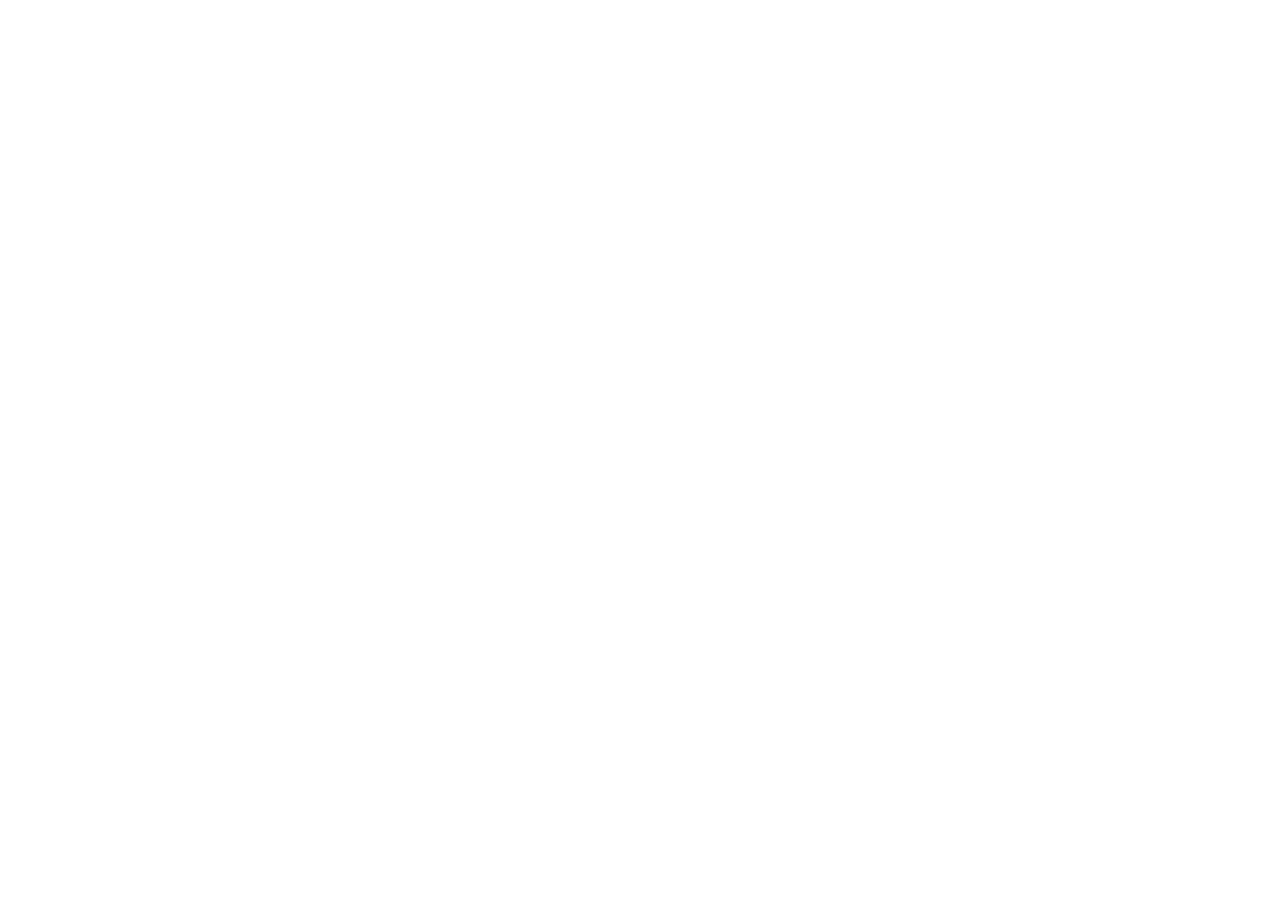
==== index.html @ e71c6cc1 "carga de index" ====
<!DOCTYPE html>
<html lang="es">
<head>
    <meta charset="UTF-8" />
    <meta http-equiv="X-UA-Compatible" content="IE=edge" />
    <meta name="viewport" content="width=device-width, initial-scale=1.0" />
    <meta name="description" content="Ecommerce de accesorios y repuestos de moto" />
    <meta name="author" content="Grupo N°5" />
    <meta name="keywords" content="Repuestos de motos" />
    <!-- Enlace a CSS de Bootstrap -->
    <link rel="stylesheet" href="./css/bootstrap.min.css" />
    <link rel="stylesheet" href="./css/stylesheet.css">
    <title>Rolling Moto</title>
</head>

<body >

</body>
</html>
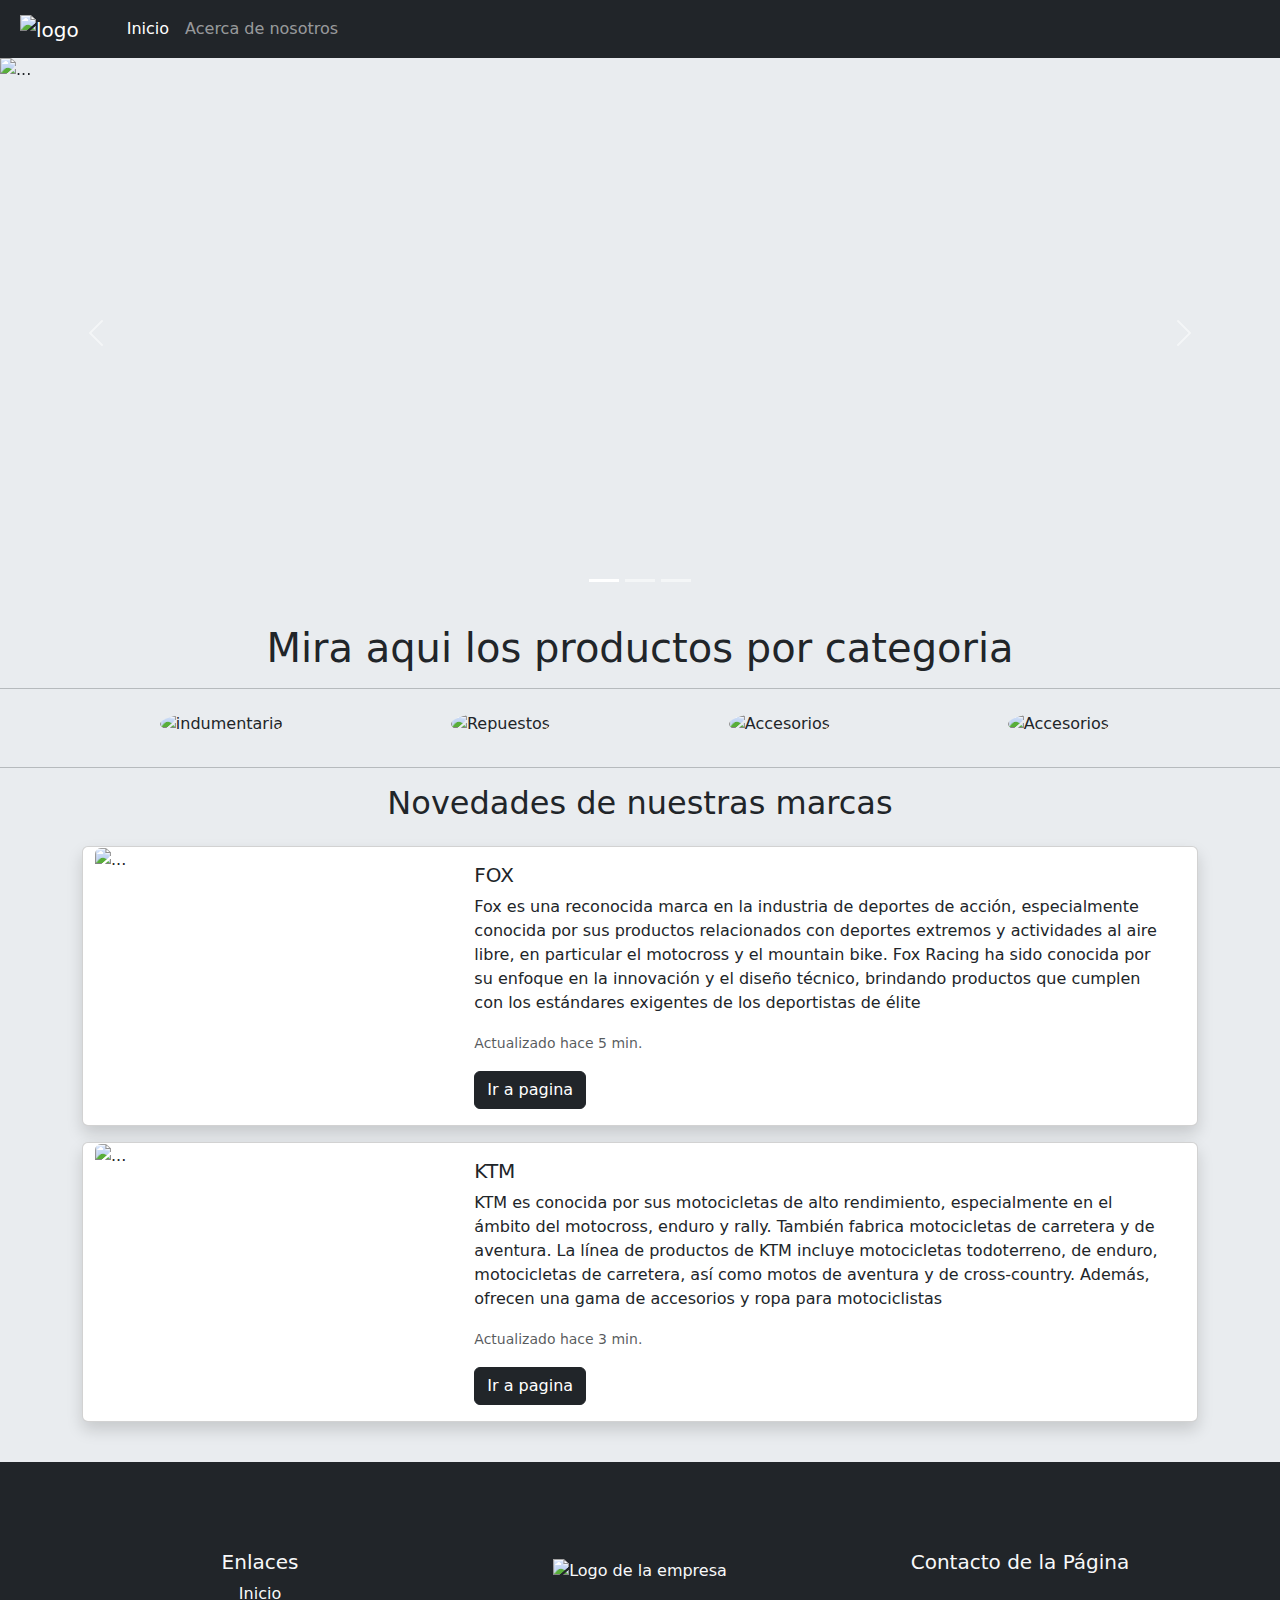
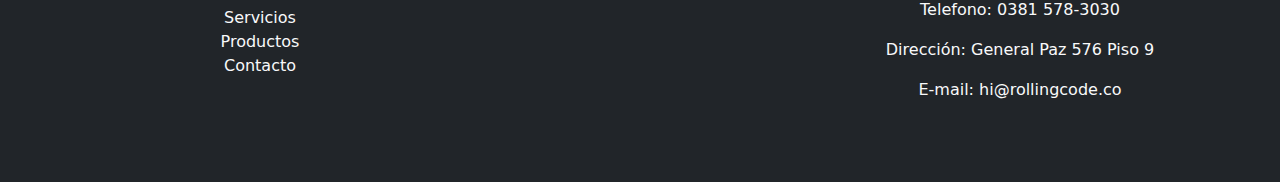
==== commit b2bba22c: "Merge pull request #46 from AgusGuitler/reviewFinal" ====
--- a/index.html
+++ b/index.html
@@ -1,19 +1,320 @@
 <!DOCTYPE html>
 <html lang="es">
 <head>
-    <meta charset="UTF-8" />
-    <meta http-equiv="X-UA-Compatible" content="IE=edge" />
-    <meta name="viewport" content="width=device-width, initial-scale=1.0" />
-    <meta name="description" content="Ecommerce de accesorios y repuestos de moto" />
-    <meta name="author" content="Grupo N°5" />
-    <meta name="keywords" content="Repuestos de motos" />
-    <!-- Enlace a CSS de Bootstrap -->
-    <link rel="stylesheet" href="./css/bootstrap.min.css" />
-    <link rel="stylesheet" href="./css/stylesheet.css">
-    <title>Rolling Moto</title>
+  <meta charset="UTF-8" />
+  <meta http-equiv="X-UA-Compatible" content="IE=edge" />
+  <meta name="viewport" content="width=device-width, initial-scale=1.0" />
+  <meta name="description" content="Ecommerce de accesorios y repuestos de moto" />
+  <meta name="author" content="Grupo N°5" />
+  <meta name="keywords" content="Repuestos de motos" />
+  <!-- Enlace a CSS de Bootstrap -->
+  <link rel="stylesheet" href="./css/bootstrap.min.css" />
+  <link rel="stylesheet" href="https://cdnjs.cloudflare.com/ajax/libs/font-awesome/6.4.2/css/all.min.css">
+  <link rel="stylesheet" href="./css/stylesheet.css" />
+  <link rel="stylesheet" href="/css/regLogin.css">
+  <link rel="shortcut icon" href="/img/icon.webp" type="image/x-icon">
+  <title>Rolling Moto</title>
 </head>
+<body class="bg-body-secondary">
+  <header>
+    <nav class="navbar navbar-expand-lg nav navbar-dark bg-dark sticky-top">
+      <div class="container-fluid">
+          <a class="navbar-brand" href="/index.html">
+            <img src="/img/logorolling.webp" class="mx-2" alt="logo" style="height: 50px;">
+          </a>
+          <button class="navbar-toggler" type="button" data-bs-toggle="collapse" data-bs-target="#navbarSupportedContent"
+              aria-controls="navbarSupportedContent" aria-expanded="false" aria-label="Toggle navigation">
+              <span class="navbar-toggler-icon"></span>
+          </button>
+          <div class="collapse navbar-collapse" id="navbarSupportedContent">
+              <ul class="navbar-nav me-auto mb-2 mb-lg-0 px-3">
+                  <li class="nav-item">
+                      <a class="nav-link active" aria-current="page" href="/index.html">Inicio</a>
+                  </li>
+                  <li class="nav-item">
+                      <a class="nav-link" href="/pages/aboutUs.html">Acerca de nosotros</a>
+                  </li>
+                  <li class="nav-item">
+                      <a class="nav-link d-none" id="adminUserBtn" href="/pages/adminUser.html">Administrar usuarios</a>
+                  </li>
+                  <li class="nav-item">
+                    <a class="nav-link d-none " id="adminProdBtn" href="/pages/adminProd.html">Administrar productos</a>
+                </li>
+                <li class="nav-item">
+                  <a class="nav-link d-none" id="prodSelected" href="/pages/favoriteProd.html">Productos favoritos</a>
+              </li>
+              </ul>
+              <button type="button" class="btn btnSignIn" data-bs-toggle="modal" data-bs-target="#signInModal" id="btnSignIn">
+                INICIAR SESION
+              </button>
+              <button type="button" class="btn btnSignOut d-none" data-bs-toggle="modal" id="btnSignOut" onclick="logOut()">
+                CERRAR SESION
+              </button>
+          </div>
+      </div>
+    </nav>
 
-<body >
-
+    <div class="modal fade" id="signInModal" tabindex="-1" aria-labelledby="exampleModalLabel" aria-hidden="true">
+      <div class="modal-dialog ">
+          <div class="containerModal p-0 " id="container">
+              <div class="modal-content bg-body-secondary">
+                  <button type="button" class="btn-close bg-transparent mt-3 ms-auto p-3" data-bs-dismiss="modal" aria-label="Close"></button>
+              <div class=" form-container sign-up ">
+                  <form id="formSignUp" class="form-signUp">
+                      <h1 class="mt-4">CREAR CUENTA</h1>
+                      <div class="social-icons">
+                          <a href="/pages/errorpage.html" class="icon"><i class="fa-brands fa-google-plus-g"></i></a>
+                          <a href="/pages/errorpage.html" class="icon"><i class="fa-brands fa-facebook-f"></i></a>
+                          <a href="/pages/errorpage.html" class="icon"><i class="fa-brands fa-github"></i></a>
+                          <a href="/pages/errorpage.html" class="icon"><i class="fa-brands fa-linkedin-in"></i></a>
+                      </div>
+                      <span>o crea una cuenta con tu mail</span>
+                      <div class="form_inputs" >
+                          <input type="text" id="nameInput" placeholder="Nombre Completo">
+                          <input type="email"  id="emailInput" placeholder="Email" required>
+                          <div class="password">
+                          <input type="password" id="passInput" placeholder="Contraseña" required>
+                          <img id="passIcon" src="/src/eye-slash.svg" class="" alt="" onclick="pass()">
+                          </div>
+                          <div class="password">
+                          <input type="password" id="repPassInput" placeholder="Repetir Contraseña" class="" required>
+                          <img id="repPassIcon" src="/src/eye-slash.svg" onclick="repPass()">
+                          </div>
+                      </div>
+                      <button id="btn_signUp"type="button" onclick="createUser()">REGISTRARSE</button>
+                  </form>
+              </div>
+              <div class="form-container  sign-in mt-5">
+                  <form class="">
+                      <h1>INICIAR SESION</h1>
+                      <div class="social-icons">
+                          <a href="/pages/errorpage.html" class="icon"><i class="fa-brands fa-google-plus-g"></i></a>
+                          <a href="/pages/errorpage.html" class="icon"><i class="fa-brands fa-facebook-f"></i></a>
+                          <a href="/pages/errorpage.html" class="icon"><i class="fa-brands fa-github"></i></a>
+                          <a href="/pages/errorpage.html" class="icon"><i class="fa-brands fa-linkedin-in"></i></a>
+                      </div>
+                      <span>o inicia sesion con</span>
+                      <div class="form_inputs ">
+                      <input type="email" id="emailSignIn" placeholder="Email" required>
+                      <div class="password">
+                          <input type="password" id="passSignIng"  placeholder="Contraseña" required>
+                          <img id="passSignIngIcon" src="/src/eye-slash.svg" onclick="passSg()">
+                      </div>
+                          <a class="py-1 fs-6 fw-medium" data-bs-toggle="modal" data-bs-target="#restorePass">Olvidaste tu contraseña?</a>                              
+                      </div>
+                      <button id="btn_signIn" type="button" onclick="signIn()">Iniciar Sesion</button>
+                  </form>
+              </div> 
+              <div class="toggle-container">
+                  <div class="toggle">
+                      <div class="toggle-panel toggle-left">
+                          <p>Si ya tienes una cuenta</p>
+                          <button class="hidden" id="login">INICIAR SESION</button>
+                      </div>
+                      <div class="toggle-panel toggle-right">
+                          <p>Si no estas registrado</p>
+                          <button class="hidden" id="register">CREAR CUENTA</button>
+                      </div>
+                  </div>
+              </div>
+              </div>
+          </div>
+        </div>
+      </div>
+    <!-- Modal -->
+      <div class="modal fade" id="restorePass" tabindex="-1" aria-labelledby="exampleModalLabel" aria-hidden="true">
+       <div class="modal-dialog modal-dialog-centered">
+         <form action="/pages/errorpage.html">
+         <div class="modal-content mx-5 bg-dark text-bg-dark">
+          <div class="modal-header">
+              <h1 class="modal-title fs-4" id="exampleModalLabel">Recuperar contraseña</h1>
+              <button type="button" class="btn-close" data-bs-dismiss="modal" aria-label="Close"></button>
+          </div>
+          <div class="modal-body justify-content-center">
+              <p>Ingrese el correo con el que sea registrado</p>
+              <p>Y te enviaremos un correo para continuar</p>
+              <input type="email" name="email" autocomplete="none" class="p-2" placeholder="Email" required>
+          </div>
+          <div class="modal-footer">
+          <button type="button" class="btn btn-secondary" data-bs-dismiss="modal">Cerrar</button>
+          <button type="submit" class="btn btn-custom-hoveer btn-custom-colours text-light">Enviar</button>
+          </div>
+          </div>
+           </form>
+       </div>
+      </div>
+  </header>
+  
+  <main>
+    <div id="" class="carousel slide  d-sm-none d-md-none d-md-block" data-bs-ride="">
+      <img src="./img/bannersmall.webp" class="d-block w-100" alt="banner oferta">
+    </div>
+  
+    <div id="carouselExampleAutoplaying" class="carousel slide d-none d-sm-block" data-bs-ride="carousel">
+      <div class="carousel-indicators">
+        <button type="button" data-bs-target="#carouselExampleAutoplaying" data-bs-slide-to="0" class="active"
+          aria-current="true" aria-label="Slide 1"></button>
+        <button type="button" data-bs-target="#carouselExampleAutoplaying" data-bs-slide-to="1"
+          aria-label="Slide 2"></button>
+        <button type="button" data-bs-target="#carouselExampleAutoplaying" data-bs-slide-to="2"
+          aria-label="Slide 3"></button>
+      </div>
+      <div class="carousel-inner">
+        <div class="carousel-item active" data-bs-interval="4000">
+          <img src="./img/bannerinicial.webp" class="d-block w-100" style="height: 550px" alt="...">
+        </div>
+        <div class="carousel-item" data-bs-interval="4000">
+          <img src="./img/banner2.webp" class="d-block w-100" style="height: 550px" alt="...">
+        </div>
+        <div class="carousel-item" data-bs-interval="4000">
+          <img src="img/banner3.webp" class="d-block w-100" style="height:550px" alt="...">
+        </div>
+      </div>
+      <button class="carousel-control-prev" type="button" data-bs-target="#carouselExampleAutoplaying"
+        data-bs-slide="prev">
+        <span class="carousel-control-prev-icon" aria-hidden="true"></span>
+        <span class="visually-hidden">Previous</span>
+      </button>
+      <button class="carousel-control-next" type="button" data-bs-target="#carouselExampleAutoplaying"
+        data-bs-slide="next">
+        <span class="carousel-control-next-icon" aria-hidden="true"></span>
+        <span class="visually-hidden">Next</span>
+      </button>
+    </div>
+  
+    <section class="mt-3">
+      <h1 class="text-center"> Mira aqui los productos por categoria </h1>
+      <hr>
+  
+      <div class="category_list container row text-center mx-auto m-2">
+        <div class="col-md">
+          <a class="category_item link-transition rounded-circle btn" category="indumentaria">
+            <img src="./img/indumentaria.webp" class="rounded-circle" alt="indumentaria" style="height: 180px;">
+          </a>
+        </div>
+  
+        <div class="col-md ">
+          <a class="category_item link-transition rounded-circle btn " category="repuestos">
+            <img src="./img/repuestos.webp" class="rounded-circle" alt="Repuestos" style="height: 180px;">
+          </a>
+        </div>
+  
+        <div class="col-md w-100">
+          <a class="category_item link-transition rounded-circle btn " category="accesorios">
+            <img src="./img/accesorios.webp" class="rounded-circle" alt="Accesorios" style="height: 180px;">
+          </a>
+        </div>
+        <div class="col-md w-100">
+          <a class="category_item link-transition rounded-circle btn " category="all">
+            <img src="./img/todoslosart.webp" class="rounded-circle" alt="Accesorios" style="height: 180px;">
+          </a>
+        </div>
+      </div>
+    </section>
+  
+  
+    <section class="products-list d-flex justify-content-center flex-wrap" id="cardProducts">
+    </section>
+  
+  
+  
+    <hr>
+    <H2 class="text-center"> Novedades de nuestras marcas</H2>
+    <section class="container m-4 mx-auto row">
+      <div class="card mb-3 col-md-6 w-100 shadow h-100">
+        <div class="row g-0">
+          <div class="col-md-4">
+            <img src="img/FOX.webp" class="img-fluid rounded-start" alt="...">
+          </div>
+          <div class="col-md-8">
+            <div class="card-body">
+              <h5 class="card-title">FOX</h5>
+              <p class="card-text">Fox es una reconocida marca en la industria de deportes de acción, especialmente
+                conocida por sus productos relacionados con deportes extremos y actividades al aire libre, en particular
+                el motocross y el mountain bike.
+                Fox Racing ha sido conocida por su enfoque en la innovación y el diseño técnico, brindando productos que
+                cumplen con los estándares exigentes de los deportistas de élite
+              </p>
+              <p class="card-text"><small class="text-body-secondary">Actualizado hace 5 min.</small></p>
+              <a href="https://www.foxracing.com/" target="_blank">
+                <button type="button" class="btn btn-dark btn-custom-hoveer" data-bs-toggle="modal"
+                  data-bs-target="#exampleModal">
+                  Ir a pagina
+                </button>
+              </a>
+            </div>
+          </div>
+        </div>
+      </div>
+  
+      <div class="card mb-3 col-md-6 w-100 shadow h-100">
+        <div class="row g-0">
+          <div class="col-md-4">
+            <img src="img/KTM.webp" class="img-fluid rounded-start" alt="...">
+          </div>
+          <div class="col-md-8">
+            <div class="card-body">
+              <h5 class="card-title">KTM</h5>
+              <p class="card-text">KTM es conocida por sus motocicletas de alto rendimiento, especialmente en el ámbito
+                del motocross, enduro y rally. También fabrica motocicletas de carretera y de aventura.
+                La línea de productos de KTM incluye motocicletas todoterreno, de enduro, motocicletas de carretera, así
+                como motos de aventura y de cross-country. Además, ofrecen una gama de accesorios y ropa para
+                motociclistas
+              </p>
+              <p class="card-text"><small class="text-body-secondary">Actualizado hace 3 min.</small></p>
+              <a href="https://www.ktm.com/es-es.html" target="_blank">
+                <button type="button" class="btn btn-dark btn-custom-hoveer" data-bs-toggle="modal"
+                  data-bs-target="#exampleModal">
+                  Ir a pagina
+                </button>
+              </a>
+            </div>
+          </div>
+        </div>
+      </div>
+  
+    </section>
+  </main>
+  
+  <footer class="bg-dark text-light py-5 text-center">
+          <div class="container mt-4">
+            <div class="row">
+              <!-- Páginas del Navbar -->
+              <div class="col-md my-3">
+                <h5 class="text-colour-title">
+                  Enlaces
+                </h5>
+                <ul class="list-unstyled">
+                  <li><a class="nav-link" href="../index.html">Inicio</a></li>
+                  <li><a class="nav-link" href="../pages/errorpage.html">Servicios</a></li>
+                  <li><a class="nav-link" href="../pages/errorpage.html">Productos</a></li>
+                  <li><a class="nav-link" href="../pages/aboutUs.html">Contacto</a></li>
+                </ul>
+              </div>
+              <!-- Logo -->
+              <div class="col-md mt-4">
+                <img src="../img/logorolling.webp" alt="Logo de la empresa" class="img-fluid " style="height: 100px">
+              </div>
+              <!-- Formulario de Contacto de la Página -->
+              <div class="col-md my-3">
+                <h5 class="mb-4 text-colour-title">Contacto de la Página</h5>
+                <ul class="m-2 list-unstyled">
+                  <li class="m-3">Telefono: 0381 578-3030 </li>
+                  <li class="m-3"> Dirección: General Paz 576 Piso 9 </li>
+                  <li class="m-3">E-mail: hi@rollingcode.co </li>
+                </ul>
+              </div>
+            </div>
+          </div>
+  </footer>
+    <!-- Enlace a JS de Bootstrap (jQuery es necesario) -->
+    <script src="https://code.jquery.com/jquery-3.6.0.min.js"></script>
+    <script src="https://cdn.jsdelivr.net/npm/sweetalert2@11"></script>
+    <script src="/js/bootstrap.min.js"></script>
+    <script src="/js/jquery-3.2.1.js"></script>
+    <script src="/js/filtro.js"></script>
+    <script type="module" src="/js/regLogin.js"></script>
+    <script type="module" src="./js/app.js"></script>
+    <script type="module" src="/js/regLogin.js"></script>
 </body>
 </html>
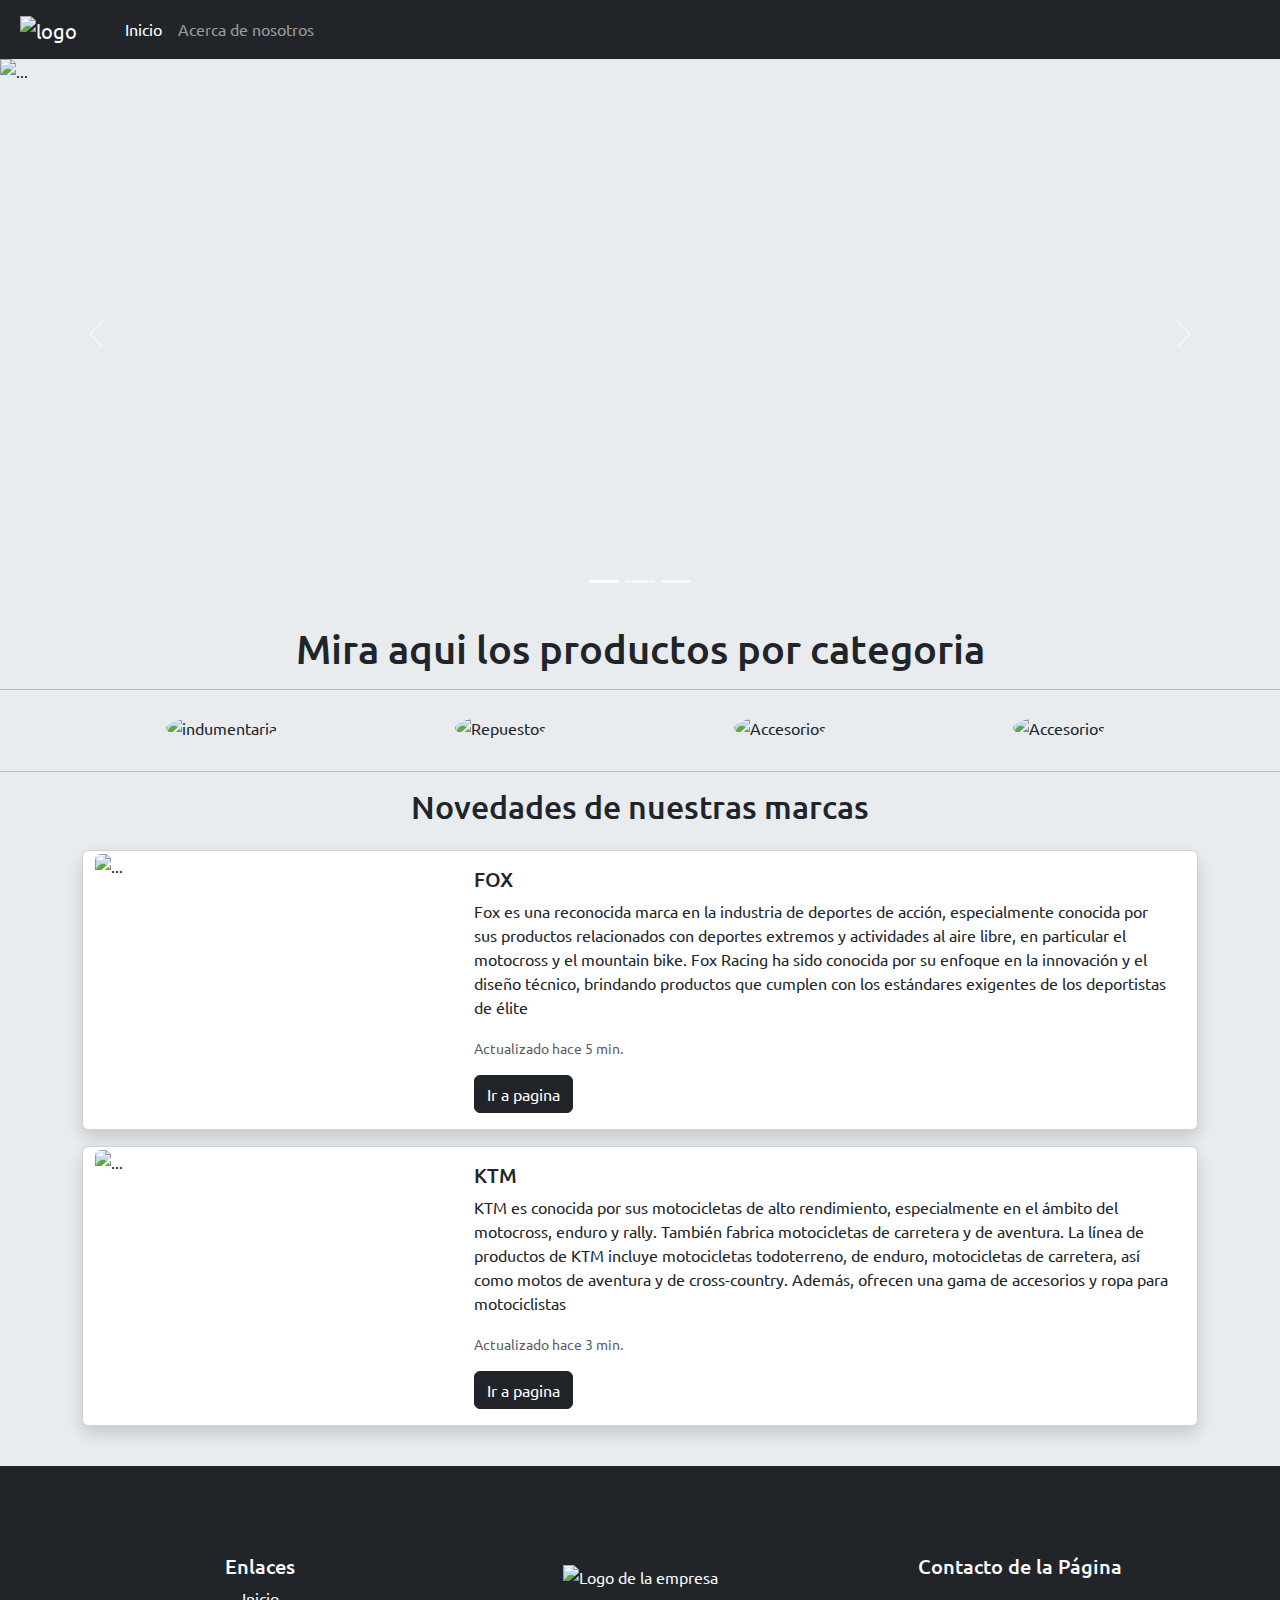
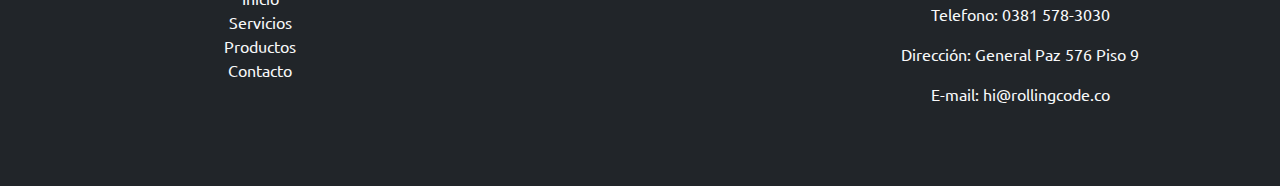
==== commit a3ff76e0: "se trabaja en validaciones de inputs" ====
--- a/index.html
+++ b/index.html
@@ -60,7 +60,7 @@
               <div class="modal-content bg-body-secondary">
                   <button type="button" class="btn-close bg-transparent mt-3 ms-auto p-3" data-bs-dismiss="modal" aria-label="Close"></button>
               <div class=" form-container sign-up ">
-                  <form id="formSignUp" class="form-signUp">
+                  <form id="formSignUp" class="formSignUp">
                       <h1 class="mt-4">CREAR CUENTA</h1>
                       <div class="social-icons">
                           <a href="/pages/errorpage.html" class="icon"><i class="fa-brands fa-google-plus-g"></i></a>
@@ -70,22 +70,26 @@
                       </div>
                       <span>o crea una cuenta con tu mail</span>
                       <div class="form_inputs" >
-                          <input type="text" id="nameInput" placeholder="Nombre Completo">
-                          <input type="email"  id="emailInput" placeholder="Email" required>
+                          <input type="text" id="nameInput" placeholder="Nombre Completo" required>
+                          <input class="" type="email"  id="emailInput" placeholder="Email" required>
                           <div class="password">
                           <input type="password" id="passInput" placeholder="Contraseña" required>
-                          <img id="passIcon" src="/src/eye-slash.svg" class="" alt="" onclick="pass()">
+                            <div class="password_container">
+                            <img id="passIcon" src="/src/eye-slash.svg" class="" alt="" onclick="pass()">
+                            </div>
                           </div>
                           <div class="password">
-                          <input type="password" id="repPassInput" placeholder="Repetir Contraseña" class="" required>
+                          <input  type="password" id="repPassInput" placeholder="Repetir Contraseña" required>
+                          <div class="password_container">
                           <img id="repPassIcon" src="/src/eye-slash.svg" onclick="repPass()">
+                        </div>
                           </div>
                       </div>
                       <button id="btn_signUp"type="button" onclick="createUser()">REGISTRARSE</button>
                   </form>
               </div>
-              <div class="form-container  sign-in mt-5">
-                  <form class="">
+              <div class="form-container sign-in mt-4">
+                  <form class="formSignIn">
                       <h1>INICIAR SESION</h1>
                       <div class="social-icons">
                           <a href="/pages/errorpage.html" class="icon"><i class="fa-brands fa-google-plus-g"></i></a>
@@ -94,12 +98,15 @@
                           <a href="/pages/errorpage.html" class="icon"><i class="fa-brands fa-linkedin-in"></i></a>
                       </div>
                       <span>o inicia sesion con</span>
-                      <div class="form_inputs ">
-                      <input type="email" id="emailSignIn" placeholder="Email" required>
-                      <div class="password">
-                          <input type="password" id="passSignIng"  placeholder="Contraseña" required>
-                          <img id="passSignIngIcon" src="/src/eye-slash.svg" onclick="passSg()">
-                      </div>
+                      <div class="form_inputs">
+                          <input class="" type="email" id="emailSignIn" placeholder="Email" required>
+                          <div class="password">
+                          <input class="" type="password"  id="passSignIng"  placeholder="Contraseña" required>
+                          <div class="password_container">
+                            <img id="passSignIngIcon" src="/src/eye-slash.svg" onclick="passSg()">
+                          </div>
+                          </div>
+
                           <a class="py-1 fs-6 fw-medium" data-bs-toggle="modal" data-bs-target="#restorePass">Olvidaste tu contraseña?</a>                              
                       </div>
                       <button id="btn_signIn" type="button" onclick="signIn()">Iniciar Sesion</button>
--- a/css/regLogin.css
+++ b/css/regLogin.css
@@ -0,0 +1,223 @@
+@import url('https://fonts.googleapis.com/css2?family=Montserrat:wght@300;400;500;600;700&display=swap');
+@import url('https://fonts.googleapis.com/css2?family=Ubuntu:wght@300;400;500;600;700&display=swap');
+
+*{
+    margin: 0;
+    padding: 0;
+    box-sizing: border-box;
+    font-family: 'Ubuntu', sans-serif;
+}
+.active_link{
+    color: #ff5e00;
+    background-color: #fcfcfc;
+}
+
+.loginbtn{
+    width: 9em;
+    font-weight: 600;
+    font-size: large;
+    background-color: transparent;
+    border: 0;
+}
+.containerModal{
+    display: flex;
+    justify-content: center;
+    border-radius: 30px;
+    box-shadow: 0 5px 15px rgba(0, 0, 0, 0.35);
+    position: relative;
+    overflow: hidden;
+    width: 768px;
+    max-width: 100%;
+    min-height: 650px;
+    margin-top: 2em;
+}
+
+
+.form-container{
+    display: flex;
+    justify-content: center;
+    align-items: center;
+    position: absolute;
+    text-align: center;
+    transition: all 0.6s ease-in-out;
+}
+.formSignUp{
+    margin-top: 20px;
+    min-width: 244px;
+}
+
+.formSignIn{
+    margin-top: 40px;
+    min-width: 244px;
+}
+.form_inputs{
+    display: flex;
+    flex-direction: column;
+    margin-top: .2em;
+}
+
+.form_inputs input{
+    margin-top: .6em;
+    padding: 10px 5px;
+    font-size: 16px;
+}
+.form_inputs a{
+    cursor: pointer;
+    text-decoration: overline;
+}
+.form-container form button{
+    margin-top: 15px;
+}
+.containerModal button{
+    background-color: #ff5e00;
+    color: #fff;
+    font-size: 14px;
+    padding: 5px 20px;
+    border: 1px solid transparent;
+    border-radius: 8px;
+    font-weight: 600;
+    letter-spacing: 0.5px;
+    text-transform: uppercase;
+    margin-top: 5px;
+    cursor: pointer;
+}
+.containerModal p{
+    font-size: 16px;
+    line-height: 20px;
+    letter-spacing: 0.3px;
+
+}
+.containerModal span{
+    font-size: 14px;
+}
+.containerModal a{
+    color: #333;
+    font-size: 13px;
+    text-decoration: none;
+    margin: 15px 0 10px;
+}
+.social-icons{
+    margin: .8em 0;
+}
+
+.social-icons a{
+    border: 1px solid #ccc;
+    border-radius: 20%;
+    display: inline-flex;
+    justify-content: center;
+    align-items: center;
+    margin: 0 3px;
+    width: 40px;
+    height: 40px;
+}
+.toggle-container{
+    text-align: center;
+    position: absolute;
+    bottom: 0;
+    width: 100%;
+    height: 20%;
+    overflow: hidden;
+    transition: all 0.6s ease-in-out;
+    z-index: 1000;
+}
+.toggle{
+    background-color: #3f3e3f;
+    height:100%;
+    background: linear-gradient(to right, #383839, #050505);
+    color: #fff;
+    position: relative;
+    bottom: 0;
+    margin-top: 10px;
+    transform: translateY(0);
+    transition: all 0.6s ease-in-out;
+}
+.toggle-panel{
+    position: absolute;
+    width: 100%;
+    height: 60%;
+    bottom: 25px;
+    flex-direction: column;
+    padding: 0 30px;
+    text-align: center;
+    transform: translateY(0);
+    transition: all 0.6s ease-in-out;
+}
+
+.containerModal.active .toggle{
+    transform: translateX(0);
+}
+.toggle-left{
+    transform: translateX(-200%);
+}
+
+.containerModal.active .toggle-left{
+    transform: translateX(0);
+}
+
+.toggle-right{
+    right: 0;
+    transform: translateX(0);
+}
+
+.containerModal.active .toggle-right{
+    
+    transform: translateX(200%);
+}
+
+.containerModal.active .toggle-container{
+    transform: translateX(0);
+}
+.sign-in{
+    left: 25%;
+    width: 50%;
+    z-index: 2;
+}
+
+.containerModal.active .sign-in{
+    transform: translateX(-200%);
+}
+
+.sign-up{
+    left: -25%;
+    width: 50%;
+    opacity: 0;
+    z-index: 1;
+}
+
+.containerModal.active .sign-up{
+    transform: translateX(100%);
+    opacity: 1;
+    z-index: 5;
+    animation: move 0.6s;
+}
+
+@keyframes move{
+    0%, 49.99%{
+        opacity: 0;
+        z-index: 1;
+    }
+    50%, 100%{
+        opacity: 1;
+        z-index: 5;
+    }
+}
+.password{
+    margin-top: 12px;
+    display: flex;
+    background-color: #fff;
+   
+}
+.password:focus{
+    
+}
+.password input{
+    display: flex;
+    justify-content: flex-start;
+    margin: 5px 0 0px 0;
+    padding: 10px 5px;
+    border: none;
+    outline: none;
+}
+.password_container img{
+    margin: 18px 4px 0 0;
+}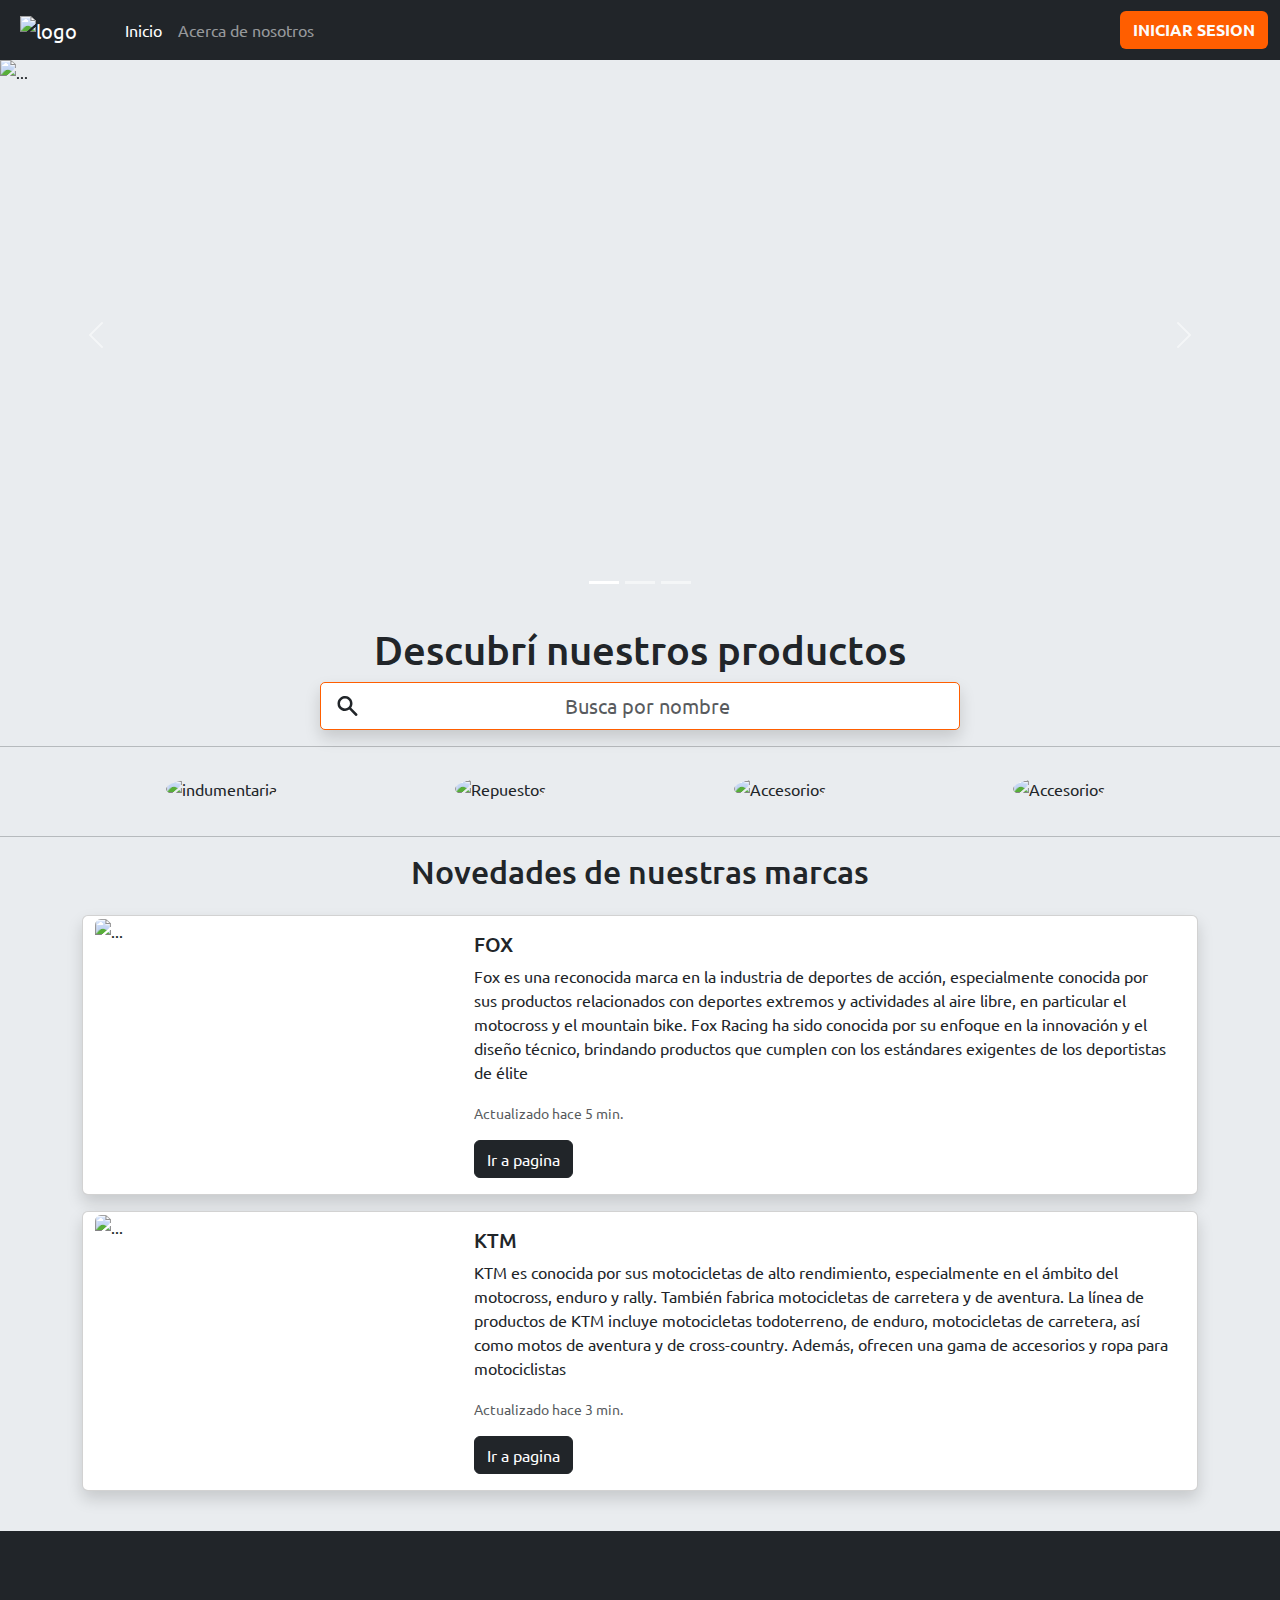
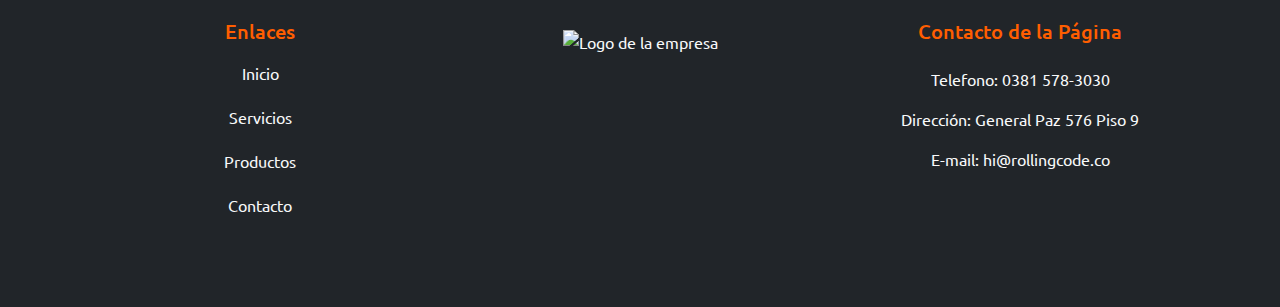
==== commit 93e0ff43: "se agrego filtro por nombre y se le dio diseño al buscador" ====
--- a/index.html
+++ b/index.html
@@ -59,8 +59,8 @@
           <div class="containerModal p-0 " id="container">
               <div class="modal-content bg-body-secondary">
                   <button type="button" class="btn-close bg-transparent mt-3 ms-auto p-3" data-bs-dismiss="modal" aria-label="Close"></button>
-              <div class=" form-container sign-up ">
-                  <form id="formSignUp" class="formSignUp">
+              <div class="form-container sign-up ">
+                  <div>
                       <h1 class="mt-4">CREAR CUENTA</h1>
                       <div class="social-icons">
                           <a href="/pages/errorpage.html" class="icon"><i class="fa-brands fa-google-plus-g"></i></a>
@@ -69,11 +69,11 @@
                           <a href="/pages/errorpage.html" class="icon"><i class="fa-brands fa-linkedin-in"></i></a>
                       </div>
                       <span>o crea una cuenta con tu mail</span>
-                      <div class="form_inputs" >
+                      <form class="form_inputs" id="formSignUp" >
                           <input type="text" id="nameInput" placeholder="Nombre Completo" required>
                           <input class="" type="email"  id="emailInput" placeholder="Email" required>
                           <div class="password">
-                          <input type="password" id="passInput" placeholder="Contraseña" required>
+                          <input type="password" id="passInput" placeholder="Contraseña" pattern="(?=\w*\d)(?=\w*[A-Z])(?=\w*[a-z])\S{8,16}" title="La contraseña debe tener entre 8 y 16 caracteres, incluir al menos un número y una mayuscula, y no debe contener símbolos." required>
                             <div class="password_container">
                             <img id="passIcon" src="/src/eye-slash.svg" class="" alt="" onclick="pass()">
                             </div>
@@ -82,14 +82,14 @@
                           <input  type="password" id="repPassInput" placeholder="Repetir Contraseña" required>
                           <div class="password_container">
                           <img id="repPassIcon" src="/src/eye-slash.svg" onclick="repPass()">
-                        </div>
-                          </div>
-                      </div>
-                      <button id="btn_signUp"type="button" onclick="createUser()">REGISTRARSE</button>
-                  </form>
+                          </div>
+                          </div>
+                          <button id="btn_signUp" type="submit">REGISTRARSE</button>
+                      </form>
+                  </div>
               </div>
               <div class="form-container sign-in mt-4">
-                  <form class="formSignIn">
+                  <div class="formSignIn">
                       <h1>INICIAR SESION</h1>
                       <div class="social-icons">
                           <a href="/pages/errorpage.html" class="icon"><i class="fa-brands fa-google-plus-g"></i></a>
@@ -98,19 +98,18 @@
                           <a href="/pages/errorpage.html" class="icon"><i class="fa-brands fa-linkedin-in"></i></a>
                       </div>
                       <span>o inicia sesion con</span>
-                      <div class="form_inputs">
+                      <form class="form_inputs" id="formSignIn">
                           <input class="" type="email" id="emailSignIn" placeholder="Email" required>
                           <div class="password">
-                          <input class="" type="password"  id="passSignIng"  placeholder="Contraseña" required>
+                          <input class="" type="password"  id="passSignIng" pattern="(?=\w*\d)(?=\w*[A-Z])(?=\w*[a-z])\S{8,16}" title="La contraseña debe tener entre 8 y 16 caracteres, incluir al menos un número y una mayuscula, y no debe contener símbolos." placeholder="Contraseña" required>
                           <div class="password_container">
                             <img id="passSignIngIcon" src="/src/eye-slash.svg" onclick="passSg()">
                           </div>
                           </div>
-
                           <a class="py-1 fs-6 fw-medium" data-bs-toggle="modal" data-bs-target="#restorePass">Olvidaste tu contraseña?</a>                              
-                      </div>
-                      <button id="btn_signIn" type="button" onclick="signIn()">Iniciar Sesion</button>
-                  </form>
+                          <button id="btn_signIn" type="submit">Iniciar Sesion</button>
+                      </form>
+                  </div>
               </div> 
               <div class="toggle-container">
                   <div class="toggle">
@@ -189,8 +188,19 @@
       </button>
     </div>
   
+    
     <section class="mt-3">
-      <h1 class="text-center"> Mira aqui los productos por categoria </h1>
+      <div class="text-center">
+        <h1>Descubrí nuestros productos</h1>
+
+        <div class="search-input position-relative w-50 mx-auto">
+          <input type="search" class="filter-card border-filter-custom shadow form-control form-control-lg ps-5" placeholder="Busca por nombre">
+          <svg xmlns="http://www.w3.org/2000/svg" class="position-absolute top-50 translate-middle-y search-icon" width="25" height="25" viewBox="0 0 20 20" fill="currentColor">
+             <path fill-rule="evenodd" d="M8 4a4 4 0 100 8 4 4 0 000-8zM2 8a6 6 0 1110.89 3.476l4.817 4.817a1 1 0 01-1.414 1.414l-4.816-4.816A6 6 0 012 8z" clip-rule="evenodd" />
+          </svg>
+       </div>
+
+      </div>
       <hr>
   
       <div class="category_list container row text-center mx-auto m-2">
@@ -219,8 +229,10 @@
       </div>
     </section>
   
-  
-    <section class="products-list d-flex justify-content-center flex-wrap" id="cardProducts">
+   
+    
+    <section class="products-list d-flex justify-content-center flex-wrap " id="cardProducts">
+
     </section>
   
   
@@ -319,6 +331,7 @@
     <script src="https://cdn.jsdelivr.net/npm/sweetalert2@11"></script>
     <script src="/js/bootstrap.min.js"></script>
     <script src="/js/jquery-3.2.1.js"></script>
+    <script src="/js/filtername.js"></script>
     <script src="/js/filtro.js"></script>
     <script type="module" src="/js/regLogin.js"></script>
     <script type="module" src="./js/app.js"></script>
--- a/css/stylesheet.css
+++ b/css/stylesheet.css
@@ -0,0 +1,96 @@
+    /* Estilo básico para el enlace */
+        .link-transition {
+          display: inline-block;
+          padding: 10px;
+          transition: transform 0.3s;
+          /* Transición suave para el efecto */
+        }
+    
+        /* Estilo adicional cuando el cursor está sobre el enlace */
+        .link-transition:hover {
+          transform: scale(1.2);
+          /* Aumenta el tamaño al 120% */
+    
+        }
+    
+        a:hover {
+          background-color: #ff5e00;
+          border: #ff5e00;
+          cursor: pointer;
+          /* Cambia el color de fondo al pasar el cursor */
+        }
+    
+        a {
+          text-decoration: none;
+          /* Quitar subrayado por defecto */
+          color: #fcfcfc;
+          /* Color del texto por defecto */
+        }
+        .nav-item a{
+          padding: 10px;
+        }
+        .nav-link{
+          border-radius:5px 20px;;
+          
+        }
+        .btnSignIn,
+        .btnSignOut{
+          color: #fcfcfc;
+          font-weight: 600;
+          background-color: #ff5e00;
+    
+        }
+        .btnSignOut:hover,
+        .btnSignIn:hover{
+          color: #ff5e00;
+          background-color: #fcfcfc;
+        }
+        .list-unstyled li a{
+          padding: 10px;
+        }
+
+  .btn-custom-hoveer:hover {
+    background-color: #000000;
+    }
+    
+  .btn-custom-colours {
+    background-color: #ff5e00;
+    }
+
+  .btn-custom-hoveer-negative:hover {
+    background-color: #ff5e00;
+    }
+
+  .btn-custom-colours-negative {
+    background-color: #000000;
+     }
+      
+  .text-colour-title {
+     color: #ff5e00;}
+
+     .border-filter-custom { 
+      border-radius: 5px; 
+      border-color: #ff5e00;
+      text-align: center;
+      } 
+
+    /* se agrega la clase de filtro por nombre */
+
+    .product-custom-transition { 
+      transition: all 0.3s ease-out;
+    }
+    
+    .filter{
+      visibility: hidden;
+      opacity: 0;
+      order: 1  ;
+    }
+
+    /* diseño para buscador */
+    .search-icon {
+      left: 15px;
+   }
+   
+   .eye-icon {
+      right: 15px;
+   }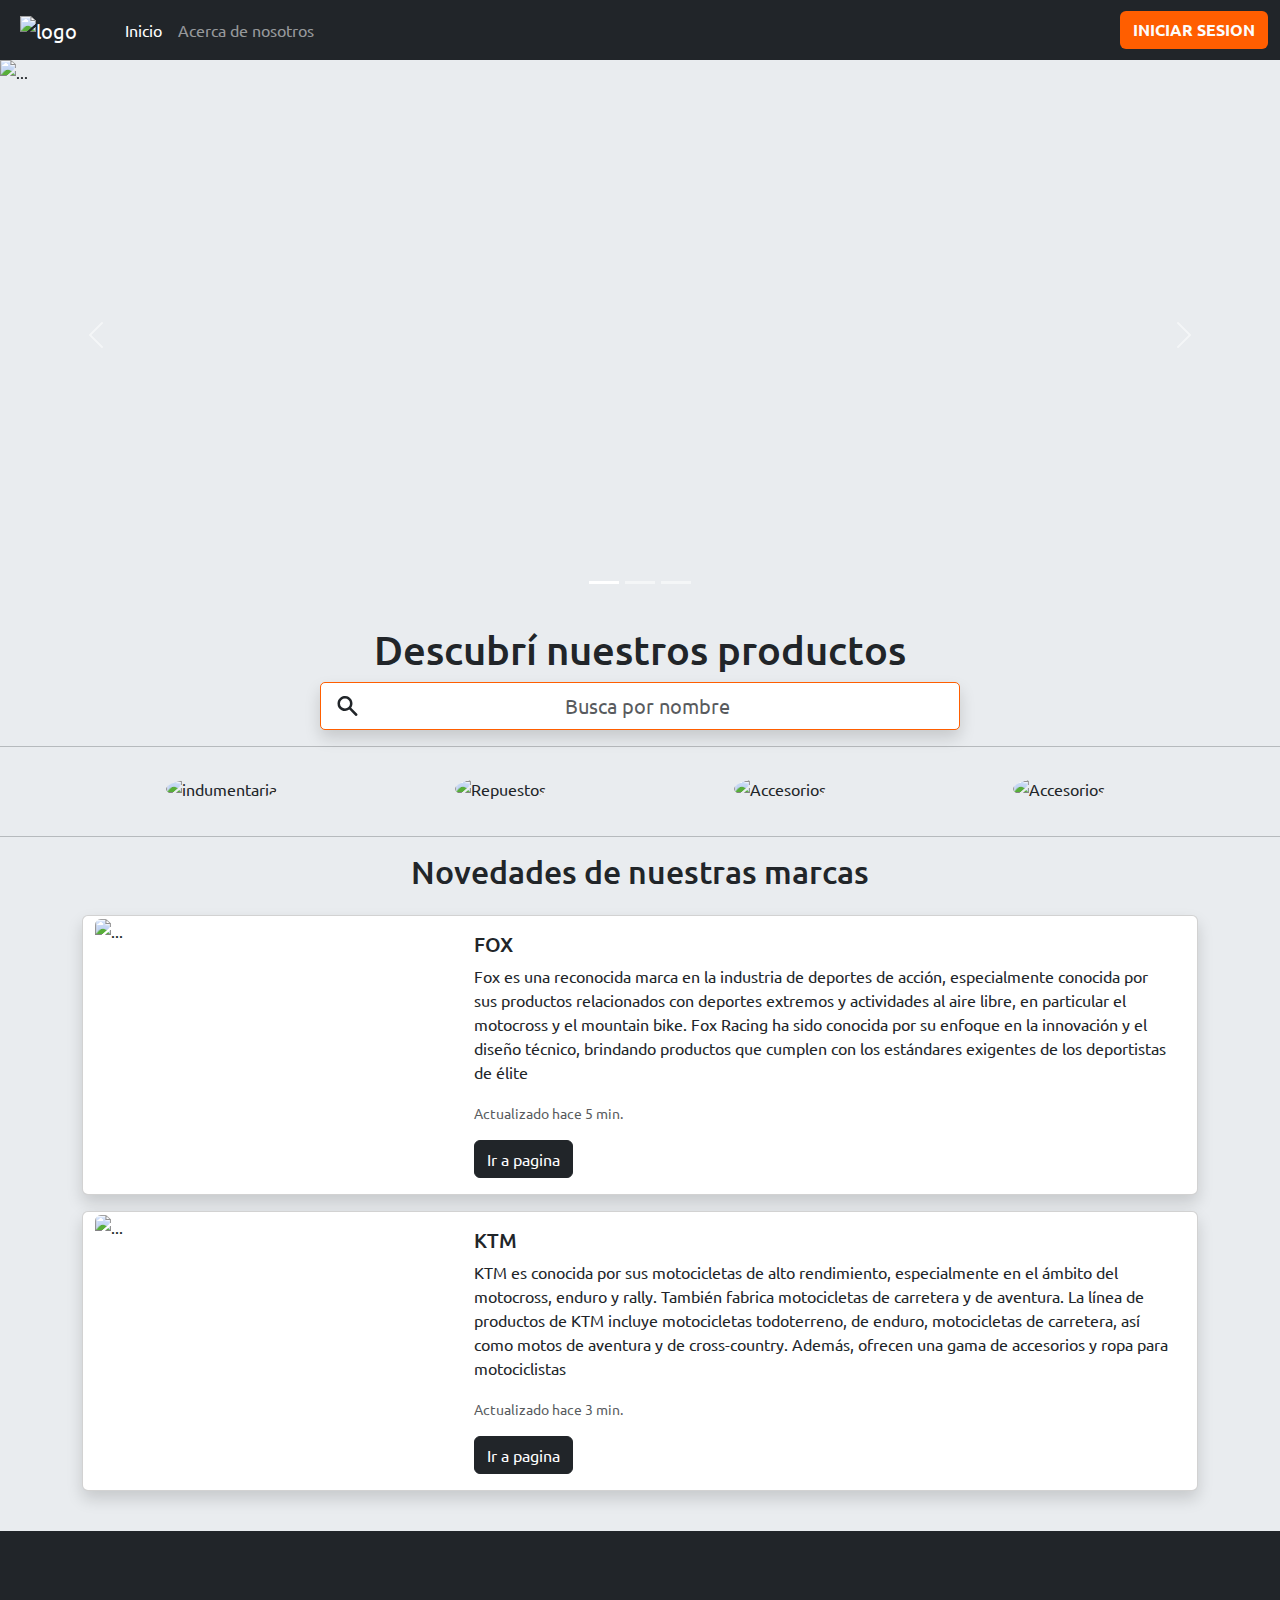
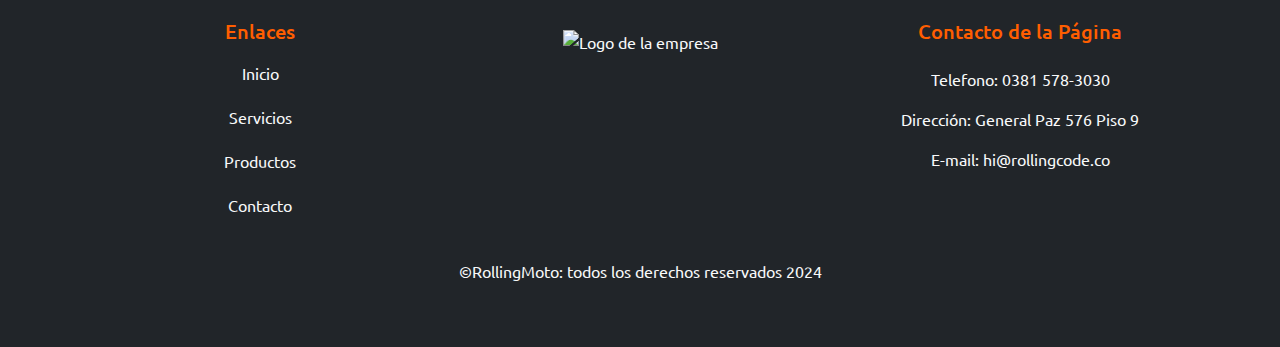
==== commit 74ee790f: "se agrego &copy al footer" ====
--- a/index.html
+++ b/index.html
@@ -1,340 +1,641 @@
 <!DOCTYPE html>
 <html lang="es">
-<head>
-  <meta charset="UTF-8" />
-  <meta http-equiv="X-UA-Compatible" content="IE=edge" />
-  <meta name="viewport" content="width=device-width, initial-scale=1.0" />
-  <meta name="description" content="Ecommerce de accesorios y repuestos de moto" />
-  <meta name="author" content="Grupo N°5" />
-  <meta name="keywords" content="Repuestos de motos" />
-  <!-- Enlace a CSS de Bootstrap -->
-  <link rel="stylesheet" href="./css/bootstrap.min.css" />
-  <link rel="stylesheet" href="https://cdnjs.cloudflare.com/ajax/libs/font-awesome/6.4.2/css/all.min.css">
-  <link rel="stylesheet" href="./css/stylesheet.css" />
-  <link rel="stylesheet" href="/css/regLogin.css">
-  <link rel="shortcut icon" href="/img/icon.webp" type="image/x-icon">
-  <title>Rolling Moto</title>
-</head>
-<body class="bg-body-secondary">
-  <header>
-    <nav class="navbar navbar-expand-lg nav navbar-dark bg-dark sticky-top">
-      <div class="container-fluid">
+  <head>
+    <meta charset="UTF-8" />
+    <meta http-equiv="X-UA-Compatible" content="IE=edge" />
+    <meta name="viewport" content="width=device-width, initial-scale=1.0" />
+    <meta
+      name="description"
+      content="Ecommerce de accesorios y repuestos de moto"
+    />
+    <meta name="author" content="Grupo N°5" />
+    <meta name="keywords" content="Repuestos de motos" />
+    <!-- Enlace a CSS de Bootstrap -->
+    <link rel="stylesheet" href="./css/bootstrap.min.css" />
+    <link
+      rel="stylesheet"
+      href="https://cdnjs.cloudflare.com/ajax/libs/font-awesome/6.4.2/css/all.min.css"
+    />
+    <link rel="stylesheet" href="./css/stylesheet.css" />
+    <link rel="stylesheet" href="/css/regLogin.css" />
+    <link rel="shortcut icon" href="/img/icon.webp" type="image/x-icon" />
+    <title>Rolling Moto</title>
+  </head>
+  <body class="bg-body-secondary">
+    <header>
+      <nav class="navbar navbar-expand-lg nav navbar-dark bg-dark sticky-top">
+        <div class="container-fluid">
           <a class="navbar-brand" href="/index.html">
-            <img src="/img/logorolling.webp" class="mx-2" alt="logo" style="height: 50px;">
+            <img
+              src="/img/logorolling.webp"
+              class="mx-2"
+              alt="logo"
+              style="height: 50px"
+            />
           </a>
-          <button class="navbar-toggler" type="button" data-bs-toggle="collapse" data-bs-target="#navbarSupportedContent"
-              aria-controls="navbarSupportedContent" aria-expanded="false" aria-label="Toggle navigation">
-              <span class="navbar-toggler-icon"></span>
+          <button
+            class="navbar-toggler"
+            type="button"
+            data-bs-toggle="collapse"
+            data-bs-target="#navbarSupportedContent"
+            aria-controls="navbarSupportedContent"
+            aria-expanded="false"
+            aria-label="Toggle navigation"
+          >
+            <span class="navbar-toggler-icon"></span>
           </button>
           <div class="collapse navbar-collapse" id="navbarSupportedContent">
-              <ul class="navbar-nav me-auto mb-2 mb-lg-0 px-3">
-                  <li class="nav-item">
-                      <a class="nav-link active" aria-current="page" href="/index.html">Inicio</a>
-                  </li>
-                  <li class="nav-item">
-                      <a class="nav-link" href="/pages/aboutUs.html">Acerca de nosotros</a>
-                  </li>
-                  <li class="nav-item">
-                      <a class="nav-link d-none" id="adminUserBtn" href="/pages/adminUser.html">Administrar usuarios</a>
-                  </li>
-                  <li class="nav-item">
-                    <a class="nav-link d-none " id="adminProdBtn" href="/pages/adminProd.html">Administrar productos</a>
-                </li>
-                <li class="nav-item">
-                  <a class="nav-link d-none" id="prodSelected" href="/pages/favoriteProd.html">Productos favoritos</a>
-              </li>
-              </ul>
-              <button type="button" class="btn btnSignIn" data-bs-toggle="modal" data-bs-target="#signInModal" id="btnSignIn">
-                INICIAR SESION
-              </button>
-              <button type="button" class="btn btnSignOut d-none" data-bs-toggle="modal" id="btnSignOut" onclick="logOut()">
-                CERRAR SESION
-              </button>
-          </div>
+            <ul class="navbar-nav me-auto mb-2 mb-lg-0 px-3">
+              <li class="nav-item">
+                <a
+                  class="nav-link active"
+                  aria-current="page"
+                  href="/index.html"
+                  >Inicio</a
+                >
+              </li>
+              <li class="nav-item">
+                <a class="nav-link" href="/pages/aboutUs.html"
+                  >Acerca de nosotros</a
+                >
+              </li>
+              <li class="nav-item">
+                <a
+                  class="nav-link d-none"
+                  id="adminUserBtn"
+                  href="/pages/adminUser.html"
+                  >Administrar usuarios</a
+                >
+              </li>
+              <li class="nav-item">
+                <a
+                  class="nav-link d-none"
+                  id="adminProdBtn"
+                  href="/pages/adminProd.html"
+                  >Administrar productos</a
+                >
+              </li>
+              <li class="nav-item">
+                <a
+                  class="nav-link d-none"
+                  id="prodSelected"
+                  href="/pages/favoriteProd.html"
+                  >Productos favoritos</a
+                >
+              </li>
+            </ul>
+            <button
+              type="button"
+              class="btn btnSignIn"
+              data-bs-toggle="modal"
+              data-bs-target="#signInModal"
+              id="btnSignIn"
+            >
+              INICIAR SESION
+            </button>
+            <button
+              type="button"
+              class="btn btnSignOut d-none"
+              data-bs-toggle="modal"
+              id="btnSignOut"
+              onclick="logOut()"
+            >
+              CERRAR SESION
+            </button>
+          </div>
+        </div>
+      </nav>
+
+      <div
+        class="modal fade"
+        id="signInModal"
+        tabindex="-1"
+        aria-labelledby="exampleModalLabel"
+        aria-hidden="true"
+      >
+        <div class="modal-dialog">
+          <div class="containerModal p-0" id="container">
+            <div class="modal-content bg-body-secondary">
+              <button
+                type="button"
+                class="btn-close bg-transparent mt-3 ms-auto p-3"
+                data-bs-dismiss="modal"
+                aria-label="Close"
+              ></button>
+              <div class="form-container sign-up">
+                <div>
+                  <h1 class="mt-4">CREAR CUENTA</h1>
+                  <div class="social-icons">
+                    <a href="/pages/errorpage.html" class="icon"
+                      ><i class="fa-brands fa-google-plus-g"></i
+                    ></a>
+                    <a href="/pages/errorpage.html" class="icon"
+                      ><i class="fa-brands fa-facebook-f"></i
+                    ></a>
+                    <a href="/pages/errorpage.html" class="icon"
+                      ><i class="fa-brands fa-github"></i
+                    ></a>
+                    <a href="/pages/errorpage.html" class="icon"
+                      ><i class="fa-brands fa-linkedin-in"></i
+                    ></a>
+                  </div>
+                  <span>o crea una cuenta con tu mail</span>
+                  <form class="form_inputs" id="formSignUp">
+                    <input
+                      type="text"
+                      id="nameInput"
+                      placeholder="Nombre Completo"
+                      required
+                    />
+                    <input
+                      class=""
+                      type="email"
+                      id="emailInput"
+                      placeholder="Email"
+                      required
+                    />
+                    <div class="password">
+                      <input
+                        type="password"
+                        id="passInput"
+                        placeholder="Contraseña"
+                        pattern="(?=\w*\d)(?=\w*[A-Z])(?=\w*[a-z])\S{8,16}"
+                        title="La contraseña debe tener entre 8 y 16 caracteres, incluir al menos un número y una mayuscula, y no debe contener símbolos."
+                        required
+                      />
+                      <div class="password_container">
+                        <img
+                          id="passIcon"
+                          src="/src/eye-slash.svg"
+                          class=""
+                          alt=""
+                          onclick="pass()"
+                        />
+                      </div>
+                    </div>
+                    <div class="password">
+                      <input
+                        type="password"
+                        id="repPassInput"
+                        placeholder="Repetir Contraseña"
+                        required
+                      />
+                      <div class="password_container">
+                        <img
+                          id="repPassIcon"
+                          src="/src/eye-slash.svg"
+                          onclick="repPass()"
+                        />
+                      </div>
+                    </div>
+                    <button id="btn_signUp" type="submit">REGISTRARSE</button>
+                  </form>
+                </div>
+              </div>
+              <div class="form-container sign-in mt-4">
+                <div class="formSignIn">
+                  <h1>INICIAR SESION</h1>
+                  <div class="social-icons">
+                    <a href="/pages/errorpage.html" class="icon"
+                      ><i class="fa-brands fa-google-plus-g"></i
+                    ></a>
+                    <a href="/pages/errorpage.html" class="icon"
+                      ><i class="fa-brands fa-facebook-f"></i
+                    ></a>
+                    <a href="/pages/errorpage.html" class="icon"
+                      ><i class="fa-brands fa-github"></i
+                    ></a>
+                    <a href="/pages/errorpage.html" class="icon"
+                      ><i class="fa-brands fa-linkedin-in"></i
+                    ></a>
+                  </div>
+                  <span>o inicia sesion con</span>
+                  <form class="form_inputs" id="formSignIn">
+                    <input
+                      class=""
+                      type="email"
+                      id="emailSignIn"
+                      placeholder="Email"
+                      required
+                    />
+                    <div class="password">
+                      <input
+                        class=""
+                        type="password"
+                        id="passSignIng"
+                        pattern="(?=\w*\d)(?=\w*[A-Z])(?=\w*[a-z])\S{8,16}"
+                        title="La contraseña debe tener entre 8 y 16 caracteres, incluir al menos un número y una mayuscula, y no debe contener símbolos."
+                        placeholder="Contraseña"
+                        required
+                      />
+                      <div class="password_container">
+                        <img
+                          id="passSignIngIcon"
+                          src="/src/eye-slash.svg"
+                          onclick="passSg()"
+                        />
+                      </div>
+                    </div>
+                    <a
+                      class="py-1 fs-6 fw-medium"
+                      data-bs-toggle="modal"
+                      data-bs-target="#restorePass"
+                      >Olvidaste tu contraseña?</a
+                    >
+                    <button id="btn_signIn" type="submit">
+                      Iniciar Sesion
+                    </button>
+                  </form>
+                </div>
+              </div>
+              <div class="toggle-container">
+                <div class="toggle">
+                  <div class="toggle-panel toggle-left">
+                    <p>Si ya tienes una cuenta</p>
+                    <button class="hidden" id="login">INICIAR SESION</button>
+                  </div>
+                  <div class="toggle-panel toggle-right">
+                    <p>Si no estas registrado</p>
+                    <button class="hidden" id="register">CREAR CUENTA</button>
+                  </div>
+                </div>
+              </div>
+            </div>
+          </div>
+        </div>
       </div>
-    </nav>
-
-    <div class="modal fade" id="signInModal" tabindex="-1" aria-labelledby="exampleModalLabel" aria-hidden="true">
-      <div class="modal-dialog ">
-          <div class="containerModal p-0 " id="container">
-              <div class="modal-content bg-body-secondary">
-                  <button type="button" class="btn-close bg-transparent mt-3 ms-auto p-3" data-bs-dismiss="modal" aria-label="Close"></button>
-              <div class="form-container sign-up ">
-                  <div>
-                      <h1 class="mt-4">CREAR CUENTA</h1>
-                      <div class="social-icons">
-                          <a href="/pages/errorpage.html" class="icon"><i class="fa-brands fa-google-plus-g"></i></a>
-                          <a href="/pages/errorpage.html" class="icon"><i class="fa-brands fa-facebook-f"></i></a>
-                          <a href="/pages/errorpage.html" class="icon"><i class="fa-brands fa-github"></i></a>
-                          <a href="/pages/errorpage.html" class="icon"><i class="fa-brands fa-linkedin-in"></i></a>
-                      </div>
-                      <span>o crea una cuenta con tu mail</span>
-                      <form class="form_inputs" id="formSignUp" >
-                          <input type="text" id="nameInput" placeholder="Nombre Completo" required>
-                          <input class="" type="email"  id="emailInput" placeholder="Email" required>
-                          <div class="password">
-                          <input type="password" id="passInput" placeholder="Contraseña" pattern="(?=\w*\d)(?=\w*[A-Z])(?=\w*[a-z])\S{8,16}" title="La contraseña debe tener entre 8 y 16 caracteres, incluir al menos un número y una mayuscula, y no debe contener símbolos." required>
-                            <div class="password_container">
-                            <img id="passIcon" src="/src/eye-slash.svg" class="" alt="" onclick="pass()">
-                            </div>
-                          </div>
-                          <div class="password">
-                          <input  type="password" id="repPassInput" placeholder="Repetir Contraseña" required>
-                          <div class="password_container">
-                          <img id="repPassIcon" src="/src/eye-slash.svg" onclick="repPass()">
-                          </div>
-                          </div>
-                          <button id="btn_signUp" type="submit">REGISTRARSE</button>
-                      </form>
-                  </div>
-              </div>
-              <div class="form-container sign-in mt-4">
-                  <div class="formSignIn">
-                      <h1>INICIAR SESION</h1>
-                      <div class="social-icons">
-                          <a href="/pages/errorpage.html" class="icon"><i class="fa-brands fa-google-plus-g"></i></a>
-                          <a href="/pages/errorpage.html" class="icon"><i class="fa-brands fa-facebook-f"></i></a>
-                          <a href="/pages/errorpage.html" class="icon"><i class="fa-brands fa-github"></i></a>
-                          <a href="/pages/errorpage.html" class="icon"><i class="fa-brands fa-linkedin-in"></i></a>
-                      </div>
-                      <span>o inicia sesion con</span>
-                      <form class="form_inputs" id="formSignIn">
-                          <input class="" type="email" id="emailSignIn" placeholder="Email" required>
-                          <div class="password">
-                          <input class="" type="password"  id="passSignIng" pattern="(?=\w*\d)(?=\w*[A-Z])(?=\w*[a-z])\S{8,16}" title="La contraseña debe tener entre 8 y 16 caracteres, incluir al menos un número y una mayuscula, y no debe contener símbolos." placeholder="Contraseña" required>
-                          <div class="password_container">
-                            <img id="passSignIngIcon" src="/src/eye-slash.svg" onclick="passSg()">
-                          </div>
-                          </div>
-                          <a class="py-1 fs-6 fw-medium" data-bs-toggle="modal" data-bs-target="#restorePass">Olvidaste tu contraseña?</a>                              
-                          <button id="btn_signIn" type="submit">Iniciar Sesion</button>
-                      </form>
-                  </div>
-              </div> 
-              <div class="toggle-container">
-                  <div class="toggle">
-                      <div class="toggle-panel toggle-left">
-                          <p>Si ya tienes una cuenta</p>
-                          <button class="hidden" id="login">INICIAR SESION</button>
-                      </div>
-                      <div class="toggle-panel toggle-right">
-                          <p>Si no estas registrado</p>
-                          <button class="hidden" id="register">CREAR CUENTA</button>
-                      </div>
-                  </div>
-              </div>
-              </div>
-          </div>
+      <!-- Modal -->
+      <div
+        class="modal fade"
+        id="restorePass"
+        tabindex="-1"
+        aria-labelledby="exampleModalLabel"
+        aria-hidden="true"
+      >
+        <div class="modal-dialog modal-dialog-centered">
+          <form action="/pages/errorpage.html">
+            <div class="modal-content mx-5 bg-dark text-bg-dark">
+              <div class="modal-header">
+                <h1 class="modal-title fs-4" id="exampleModalLabel">
+                  Recuperar contraseña
+                </h1>
+                <button
+                  type="button"
+                  class="btn-close"
+                  data-bs-dismiss="modal"
+                  aria-label="Close"
+                ></button>
+              </div>
+              <div class="modal-body justify-content-center">
+                <p>Ingrese el correo con el que sea registrado</p>
+                <p>Y te enviaremos un correo para continuar</p>
+                <input
+                  type="email"
+                  name="email"
+                  autocomplete="none"
+                  class="p-2"
+                  placeholder="Email"
+                  required
+                />
+              </div>
+              <div class="modal-footer">
+                <button
+                  type="button"
+                  class="btn btn-secondary"
+                  data-bs-dismiss="modal"
+                >
+                  Cerrar
+                </button>
+                <button
+                  type="submit"
+                  class="btn btn-custom-hoveer btn-custom-colours text-light"
+                >
+                  Enviar
+                </button>
+              </div>
+            </div>
+          </form>
         </div>
       </div>
-    <!-- Modal -->
-      <div class="modal fade" id="restorePass" tabindex="-1" aria-labelledby="exampleModalLabel" aria-hidden="true">
-       <div class="modal-dialog modal-dialog-centered">
-         <form action="/pages/errorpage.html">
-         <div class="modal-content mx-5 bg-dark text-bg-dark">
-          <div class="modal-header">
-              <h1 class="modal-title fs-4" id="exampleModalLabel">Recuperar contraseña</h1>
-              <button type="button" class="btn-close" data-bs-dismiss="modal" aria-label="Close"></button>
-          </div>
-          <div class="modal-body justify-content-center">
-              <p>Ingrese el correo con el que sea registrado</p>
-              <p>Y te enviaremos un correo para continuar</p>
-              <input type="email" name="email" autocomplete="none" class="p-2" placeholder="Email" required>
-          </div>
-          <div class="modal-footer">
-          <button type="button" class="btn btn-secondary" data-bs-dismiss="modal">Cerrar</button>
-          <button type="submit" class="btn btn-custom-hoveer btn-custom-colours text-light">Enviar</button>
-          </div>
-          </div>
-           </form>
-       </div>
+    </header>
+
+    <main>
+      <div
+        id=""
+        class="carousel slide d-sm-none d-md-none d-md-block"
+        data-bs-ride=""
+      >
+        <img
+          src="./img/bannersmall.webp"
+          class="d-block w-100"
+          alt="banner oferta"
+        />
       </div>
-  </header>
-  
-  <main>
-    <div id="" class="carousel slide  d-sm-none d-md-none d-md-block" data-bs-ride="">
-      <img src="./img/bannersmall.webp" class="d-block w-100" alt="banner oferta">
-    </div>
-  
-    <div id="carouselExampleAutoplaying" class="carousel slide d-none d-sm-block" data-bs-ride="carousel">
-      <div class="carousel-indicators">
-        <button type="button" data-bs-target="#carouselExampleAutoplaying" data-bs-slide-to="0" class="active"
-          aria-current="true" aria-label="Slide 1"></button>
-        <button type="button" data-bs-target="#carouselExampleAutoplaying" data-bs-slide-to="1"
-          aria-label="Slide 2"></button>
-        <button type="button" data-bs-target="#carouselExampleAutoplaying" data-bs-slide-to="2"
-          aria-label="Slide 3"></button>
+
+      <div
+        id="carouselExampleAutoplaying"
+        class="carousel slide d-none d-sm-block"
+        data-bs-ride="carousel"
+      >
+        <div class="carousel-indicators">
+          <button
+            type="button"
+            data-bs-target="#carouselExampleAutoplaying"
+            data-bs-slide-to="0"
+            class="active"
+            aria-current="true"
+            aria-label="Slide 1"
+          ></button>
+          <button
+            type="button"
+            data-bs-target="#carouselExampleAutoplaying"
+            data-bs-slide-to="1"
+            aria-label="Slide 2"
+          ></button>
+          <button
+            type="button"
+            data-bs-target="#carouselExampleAutoplaying"
+            data-bs-slide-to="2"
+            aria-label="Slide 3"
+          ></button>
+        </div>
+        <div class="carousel-inner">
+          <div class="carousel-item active" data-bs-interval="4000">
+            <img
+              src="./img/bannerinicio.webp"
+              class="d-block w-100"
+              style="height: 550px"
+              alt="..."
+            />
+          </div>
+          <div class="carousel-item" data-bs-interval="4000">
+            <img
+              src="./img/banner2.webp"
+              class="d-block w-100"
+              style="height: 550px"
+              alt="..."
+            />
+          </div>
+          <div class="carousel-item" data-bs-interval="4000">
+            <img
+              src="img/banner3.webp"
+              class="d-block w-100"
+              style="height: 550px"
+              alt="..."
+            />
+          </div>
+        </div>
+        <button
+          class="carousel-control-prev"
+          type="button"
+          data-bs-target="#carouselExampleAutoplaying"
+          data-bs-slide="prev"
+        >
+          <span class="carousel-control-prev-icon" aria-hidden="true"></span>
+          <span class="visually-hidden">Previous</span>
+        </button>
+        <button
+          class="carousel-control-next"
+          type="button"
+          data-bs-target="#carouselExampleAutoplaying"
+          data-bs-slide="next"
+        >
+          <span class="carousel-control-next-icon" aria-hidden="true"></span>
+          <span class="visually-hidden">Next</span>
+        </button>
       </div>
-      <div class="carousel-inner">
-        <div class="carousel-item active" data-bs-interval="4000">
-          <img src="./img/bannerinicial.webp" class="d-block w-100" style="height: 550px" alt="...">
-        </div>
-        <div class="carousel-item" data-bs-interval="4000">
-          <img src="./img/banner2.webp" class="d-block w-100" style="height: 550px" alt="...">
-        </div>
-        <div class="carousel-item" data-bs-interval="4000">
-          <img src="img/banner3.webp" class="d-block w-100" style="height:550px" alt="...">
+
+      <section class="mt-3">
+        <div class="text-center">
+          <h1>Descubrí nuestros productos</h1>
+
+          <div class="search-input position-relative w-50 mx-auto">
+            <input
+              type="search"
+              class="filter-card border-filter-custom shadow form-control form-control-lg ps-5"
+              placeholder="Busca por nombre"
+            />
+            <svg
+              xmlns="http://www.w3.org/2000/svg"
+              class="position-absolute top-50 translate-middle-y search-icon"
+              width="25"
+              height="25"
+              viewBox="0 0 20 20"
+              fill="currentColor"
+            >
+              <path
+                fill-rule="evenodd"
+                d="M8 4a4 4 0 100 8 4 4 0 000-8zM2 8a6 6 0 1110.89 3.476l4.817 4.817a1 1 0 01-1.414 1.414l-4.816-4.816A6 6 0 012 8z"
+                clip-rule="evenodd"
+              />
+            </svg>
+          </div>
+        </div>
+        <hr />
+
+        <div class="category_list container row text-center mx-auto m-2">
+          <div class="col-md">
+            <a
+              class="category_item link-transition rounded-circle btn"
+              category="indumentaria"
+            >
+              <img
+                src="./img/indumentaria.webp"
+                class="rounded-circle"
+                alt="indumentaria"
+                style="height: 180px"
+              />
+            </a>
+          </div>
+
+          <div class="col-md">
+            <a
+              class="category_item link-transition rounded-circle btn"
+              category="repuestos"
+            >
+              <img
+                src="./img/repuestos.webp"
+                class="rounded-circle"
+                alt="Repuestos"
+                style="height: 180px"
+              />
+            </a>
+          </div>
+
+          <div class="col-md w-100">
+            <a
+              class="category_item link-transition rounded-circle btn"
+              category="accesorios"
+            >
+              <img
+                src="./img/accesorios.webp"
+                class="rounded-circle"
+                alt="Accesorios"
+                style="height: 180px"
+              />
+            </a>
+          </div>
+          <div class="col-md w-100">
+            <a
+              class="category_item link-transition rounded-circle btn"
+              category="all"
+            >
+              <img
+                src="./img/todoslosart.webp"
+                class="rounded-circle"
+                alt="Accesorios"
+                style="height: 180px"
+              />
+            </a>
+          </div>
+        </div>
+      </section>
+
+      <section
+        class="products-list d-flex justify-content-center flex-wrap"
+        id="cardProducts"
+      ></section>
+
+      <hr />
+      <h2 class="text-center">Novedades de nuestras marcas</h2>
+      <section class="container m-4 mx-auto row">
+        <div class="card mb-3 col-md-6 w-100 shadow h-100">
+          <div class="row g-0">
+            <div class="col-md-4">
+              <img
+                src="img/FOX.webp"
+                class="img-fluid rounded-start"
+                alt="..."
+              />
+            </div>
+            <div class="col-md-8">
+              <div class="card-body">
+                <h5 class="card-title">FOX</h5>
+                <p class="card-text">
+                  Fox es una reconocida marca en la industria de deportes de
+                  acción, especialmente conocida por sus productos relacionados
+                  con deportes extremos y actividades al aire libre, en
+                  particular el motocross y el mountain bike. Fox Racing ha sido
+                  conocida por su enfoque en la innovación y el diseño técnico,
+                  brindando productos que cumplen con los estándares exigentes
+                  de los deportistas de élite
+                </p>
+                <p class="card-text">
+                  <small class="text-body-secondary"
+                    >Actualizado hace 5 min.</small
+                  >
+                </p>
+                <a href="https://www.foxracing.com/" target="_blank">
+                  <button
+                    type="button"
+                    class="btn btn-dark btn-custom-hoveer"
+                    data-bs-toggle="modal"
+                    data-bs-target="#exampleModal"
+                  >
+                    Ir a pagina
+                  </button>
+                </a>
+              </div>
+            </div>
+          </div>
+        </div>
+
+        <div class="card mb-3 col-md-6 w-100 shadow h-100">
+          <div class="row g-0">
+            <div class="col-md-4">
+              <img
+                src="img/KTM.webp"
+                class="img-fluid rounded-start"
+                alt="..."
+              />
+            </div>
+            <div class="col-md-8">
+              <div class="card-body">
+                <h5 class="card-title">KTM</h5>
+                <p class="card-text">
+                  KTM es conocida por sus motocicletas de alto rendimiento,
+                  especialmente en el ámbito del motocross, enduro y rally.
+                  También fabrica motocicletas de carretera y de aventura. La
+                  línea de productos de KTM incluye motocicletas todoterreno, de
+                  enduro, motocicletas de carretera, así como motos de aventura
+                  y de cross-country. Además, ofrecen una gama de accesorios y
+                  ropa para motociclistas
+                </p>
+                <p class="card-text">
+                  <small class="text-body-secondary"
+                    >Actualizado hace 3 min.</small
+                  >
+                </p>
+                <a href="https://www.ktm.com/es-es.html" target="_blank">
+                  <button
+                    type="button"
+                    class="btn btn-dark btn-custom-hoveer"
+                    data-bs-toggle="modal"
+                    data-bs-target="#exampleModal"
+                  >
+                    Ir a pagina
+                  </button>
+                </a>
+              </div>
+            </div>
+          </div>
+        </div>
+      </section>
+    </main>
+
+    <footer class="bg-dark text-light py-5 text-center">
+      <div class="container mt-4">
+        <div class="row">
+          <!-- Páginas del Navbar -->
+          <div class="col-md my-3">
+            <h5 class="text-colour-title">Enlaces</h5>
+            <ul class="list-unstyled">
+              <li><a class="nav-link" href="../index.html">Inicio</a></li>
+              <li>
+                <a class="nav-link" href="../pages/errorpage.html">Servicios</a>
+              </li>
+              <li>
+                <a class="nav-link" href="../pages/errorpage.html">Productos</a>
+              </li>
+              <li>
+                <a class="nav-link" href="../pages/aboutUs.html">Contacto</a>
+              </li>
+              
+            </ul>
+          </div>
+          
+          <!-- Logo -->
+          <div class="col-md mt-4">
+            <img
+              src="../img/logorolling.webp"
+              alt="Logo de la empresa"
+              class="img-fluid"
+              style="height: 100px"
+            />
+          </div>
+          <!-- Formulario de Contacto de la Página -->
+          <div class="col-md my-3">
+            <h5 class="mb-4 text-colour-title">Contacto de la Página</h5>
+            <ul class="m-2 list-unstyled">
+              <li class="m-3">Telefono: 0381 578-3030</li>
+              <li class="m-3">Dirección: General Paz 576 Piso 9</li>
+              <li class="m-3">E-mail: hi@rollingcode.co</li>
+            </ul>
+          </div>
         </div>
       </div>
-      <button class="carousel-control-prev" type="button" data-bs-target="#carouselExampleAutoplaying"
-        data-bs-slide="prev">
-        <span class="carousel-control-prev-icon" aria-hidden="true"></span>
-        <span class="visually-hidden">Previous</span>
-      </button>
-      <button class="carousel-control-next" type="button" data-bs-target="#carouselExampleAutoplaying"
-        data-bs-slide="next">
-        <span class="carousel-control-next-icon" aria-hidden="true"></span>
-        <span class="visually-hidden">Next</span>
-      </button>
-    </div>
-  
-    
-    <section class="mt-3">
-      <div class="text-center">
-        <h1>Descubrí nuestros productos</h1>
-
-        <div class="search-input position-relative w-50 mx-auto">
-          <input type="search" class="filter-card border-filter-custom shadow form-control form-control-lg ps-5" placeholder="Busca por nombre">
-          <svg xmlns="http://www.w3.org/2000/svg" class="position-absolute top-50 translate-middle-y search-icon" width="25" height="25" viewBox="0 0 20 20" fill="currentColor">
-             <path fill-rule="evenodd" d="M8 4a4 4 0 100 8 4 4 0 000-8zM2 8a6 6 0 1110.89 3.476l4.817 4.817a1 1 0 01-1.414 1.414l-4.816-4.816A6 6 0 012 8z" clip-rule="evenodd" />
-          </svg>
-       </div>
-
+      <div>
+        <p class="text-center px-3">&copy;RollingMoto: todos los derechos reservados 2024</p>
       </div>
-      <hr>
-  
-      <div class="category_list container row text-center mx-auto m-2">
-        <div class="col-md">
-          <a class="category_item link-transition rounded-circle btn" category="indumentaria">
-            <img src="./img/indumentaria.webp" class="rounded-circle" alt="indumentaria" style="height: 180px;">
-          </a>
-        </div>
-  
-        <div class="col-md ">
-          <a class="category_item link-transition rounded-circle btn " category="repuestos">
-            <img src="./img/repuestos.webp" class="rounded-circle" alt="Repuestos" style="height: 180px;">
-          </a>
-        </div>
-  
-        <div class="col-md w-100">
-          <a class="category_item link-transition rounded-circle btn " category="accesorios">
-            <img src="./img/accesorios.webp" class="rounded-circle" alt="Accesorios" style="height: 180px;">
-          </a>
-        </div>
-        <div class="col-md w-100">
-          <a class="category_item link-transition rounded-circle btn " category="all">
-            <img src="./img/todoslosart.webp" class="rounded-circle" alt="Accesorios" style="height: 180px;">
-          </a>
-        </div>
-      </div>
-    </section>
-  
-   
-    
-    <section class="products-list d-flex justify-content-center flex-wrap " id="cardProducts">
-
-    </section>
-  
-  
-  
-    <hr>
-    <H2 class="text-center"> Novedades de nuestras marcas</H2>
-    <section class="container m-4 mx-auto row">
-      <div class="card mb-3 col-md-6 w-100 shadow h-100">
-        <div class="row g-0">
-          <div class="col-md-4">
-            <img src="img/FOX.webp" class="img-fluid rounded-start" alt="...">
-          </div>
-          <div class="col-md-8">
-            <div class="card-body">
-              <h5 class="card-title">FOX</h5>
-              <p class="card-text">Fox es una reconocida marca en la industria de deportes de acción, especialmente
-                conocida por sus productos relacionados con deportes extremos y actividades al aire libre, en particular
-                el motocross y el mountain bike.
-                Fox Racing ha sido conocida por su enfoque en la innovación y el diseño técnico, brindando productos que
-                cumplen con los estándares exigentes de los deportistas de élite
-              </p>
-              <p class="card-text"><small class="text-body-secondary">Actualizado hace 5 min.</small></p>
-              <a href="https://www.foxracing.com/" target="_blank">
-                <button type="button" class="btn btn-dark btn-custom-hoveer" data-bs-toggle="modal"
-                  data-bs-target="#exampleModal">
-                  Ir a pagina
-                </button>
-              </a>
-            </div>
-          </div>
-        </div>
-      </div>
-  
-      <div class="card mb-3 col-md-6 w-100 shadow h-100">
-        <div class="row g-0">
-          <div class="col-md-4">
-            <img src="img/KTM.webp" class="img-fluid rounded-start" alt="...">
-          </div>
-          <div class="col-md-8">
-            <div class="card-body">
-              <h5 class="card-title">KTM</h5>
-              <p class="card-text">KTM es conocida por sus motocicletas de alto rendimiento, especialmente en el ámbito
-                del motocross, enduro y rally. También fabrica motocicletas de carretera y de aventura.
-                La línea de productos de KTM incluye motocicletas todoterreno, de enduro, motocicletas de carretera, así
-                como motos de aventura y de cross-country. Además, ofrecen una gama de accesorios y ropa para
-                motociclistas
-              </p>
-              <p class="card-text"><small class="text-body-secondary">Actualizado hace 3 min.</small></p>
-              <a href="https://www.ktm.com/es-es.html" target="_blank">
-                <button type="button" class="btn btn-dark btn-custom-hoveer" data-bs-toggle="modal"
-                  data-bs-target="#exampleModal">
-                  Ir a pagina
-                </button>
-              </a>
-            </div>
-          </div>
-        </div>
-      </div>
-  
-    </section>
-  </main>
-  
-  <footer class="bg-dark text-light py-5 text-center">
-          <div class="container mt-4">
-            <div class="row">
-              <!-- Páginas del Navbar -->
-              <div class="col-md my-3">
-                <h5 class="text-colour-title">
-                  Enlaces
-                </h5>
-                <ul class="list-unstyled">
-                  <li><a class="nav-link" href="../index.html">Inicio</a></li>
-                  <li><a class="nav-link" href="../pages/errorpage.html">Servicios</a></li>
-                  <li><a class="nav-link" href="../pages/errorpage.html">Productos</a></li>
-                  <li><a class="nav-link" href="../pages/aboutUs.html">Contacto</a></li>
-                </ul>
-              </div>
-              <!-- Logo -->
-              <div class="col-md mt-4">
-                <img src="../img/logorolling.webp" alt="Logo de la empresa" class="img-fluid " style="height: 100px">
-              </div>
-              <!-- Formulario de Contacto de la Página -->
-              <div class="col-md my-3">
-                <h5 class="mb-4 text-colour-title">Contacto de la Página</h5>
-                <ul class="m-2 list-unstyled">
-                  <li class="m-3">Telefono: 0381 578-3030 </li>
-                  <li class="m-3"> Dirección: General Paz 576 Piso 9 </li>
-                  <li class="m-3">E-mail: hi@rollingcode.co </li>
-                </ul>
-              </div>
-            </div>
-          </div>
-  </footer>
+    </footer>
     <!-- Enlace a JS de Bootstrap (jQuery es necesario) -->
     <script src="https://code.jquery.com/jquery-3.6.0.min.js"></script>
     <script src="https://cdn.jsdelivr.net/npm/sweetalert2@11"></script>
     <script src="/js/bootstrap.min.js"></script>
     <script src="/js/jquery-3.2.1.js"></script>
-    <script src="/js/filtername.js"></script>
-    <script src="/js/filtro.js"></script>
+    <script src="/js/filter.js"></script>
     <script type="module" src="/js/regLogin.js"></script>
     <script type="module" src="./js/app.js"></script>
     <script type="module" src="/js/regLogin.js"></script>
-</body>
+  </body>
 </html>
--- a/css/regLogin.css
+++ b/css/regLogin.css
@@ -206,8 +206,7 @@
     display: flex;
     background-color: #fff;
    
-}
-.password:focus{
+
     
 }
 .password input{
